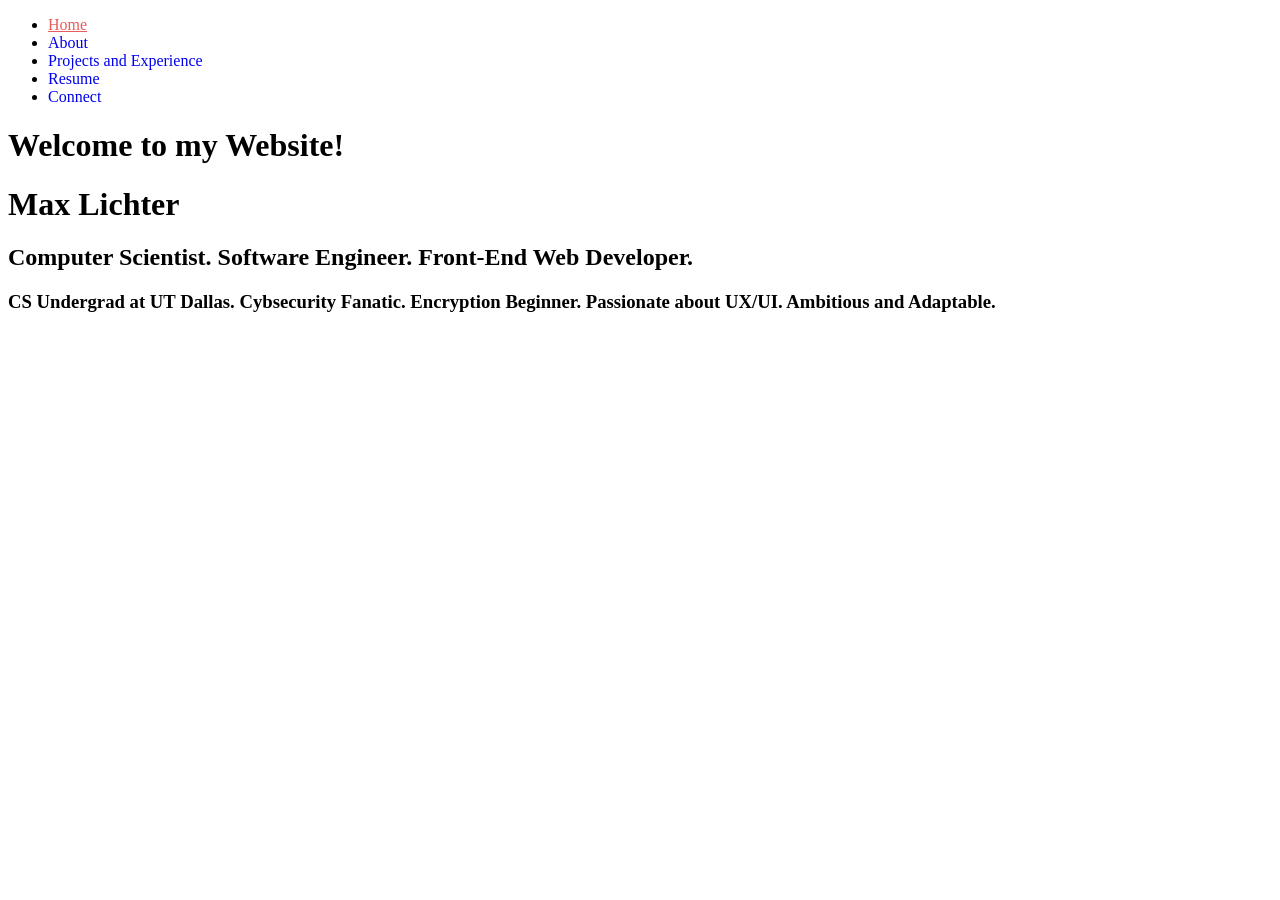
==== index.html @ a974fee6 "Add files via upload" ====
<!DOCTYPE html> 
<html lang = "en">
    <head>
        <meta charset = "UTF-8">
        <meta http-equiv="X-UA-Compatible" content="IE=edge">
        <meta name="viewport" content="width=device-width, initial-scale=1.0">
        <title>Home</title> <!--title of the page-->
        <link rel="stylesheet" href="css/main.css"> <!--the style sheet connected-->
    </head>

    <body>

            <!--This whole section navigation-->
            <header>
                <nav>
                    <ul class = "nav__links">
                        <li><a href="home.html" style = "text-decoration: underline; color: #e95c5c">Home</a></li>
                        <li><a href="about.html" style = "text-decoration: none;">About</a></li>
                        <li><a href="projects.html" style = "text-decoration: none;">Projects and Experience</a></li>
                        <li><a href="resume.html" style = "text-decoration: none;">Resume</a></li>
                        <li><a href="connect.html" style = "text-decoration: none;">Connect</a></li>
                    </ul>
                </nav>
            </header>


        <div class = "WelcomeAnimation">
            <h1 class = "Welcome"> Welcome to my Website!</h1>
        </div>

        
        <!--"Max Lichter"-->
        <div class = "slideAnimation">
            <h1 class = "logo">Max Lichter</h1> 

            <!--The "Computer Scientist..."*-->
            <h2 class = "subLogo">Computer Scientist. Software Engineer. Front-End Web Developer.</h2>

            <!--The "CS Undergrad at..."-->
            <h3 class = "subsubLogo">CS Undergrad at UT Dallas. Cybsecurity Fanatic. Encryption Beginner. 
                Passionate about UX/UI. Ambitious and Adaptable.</h3>
        </div>

    </body>
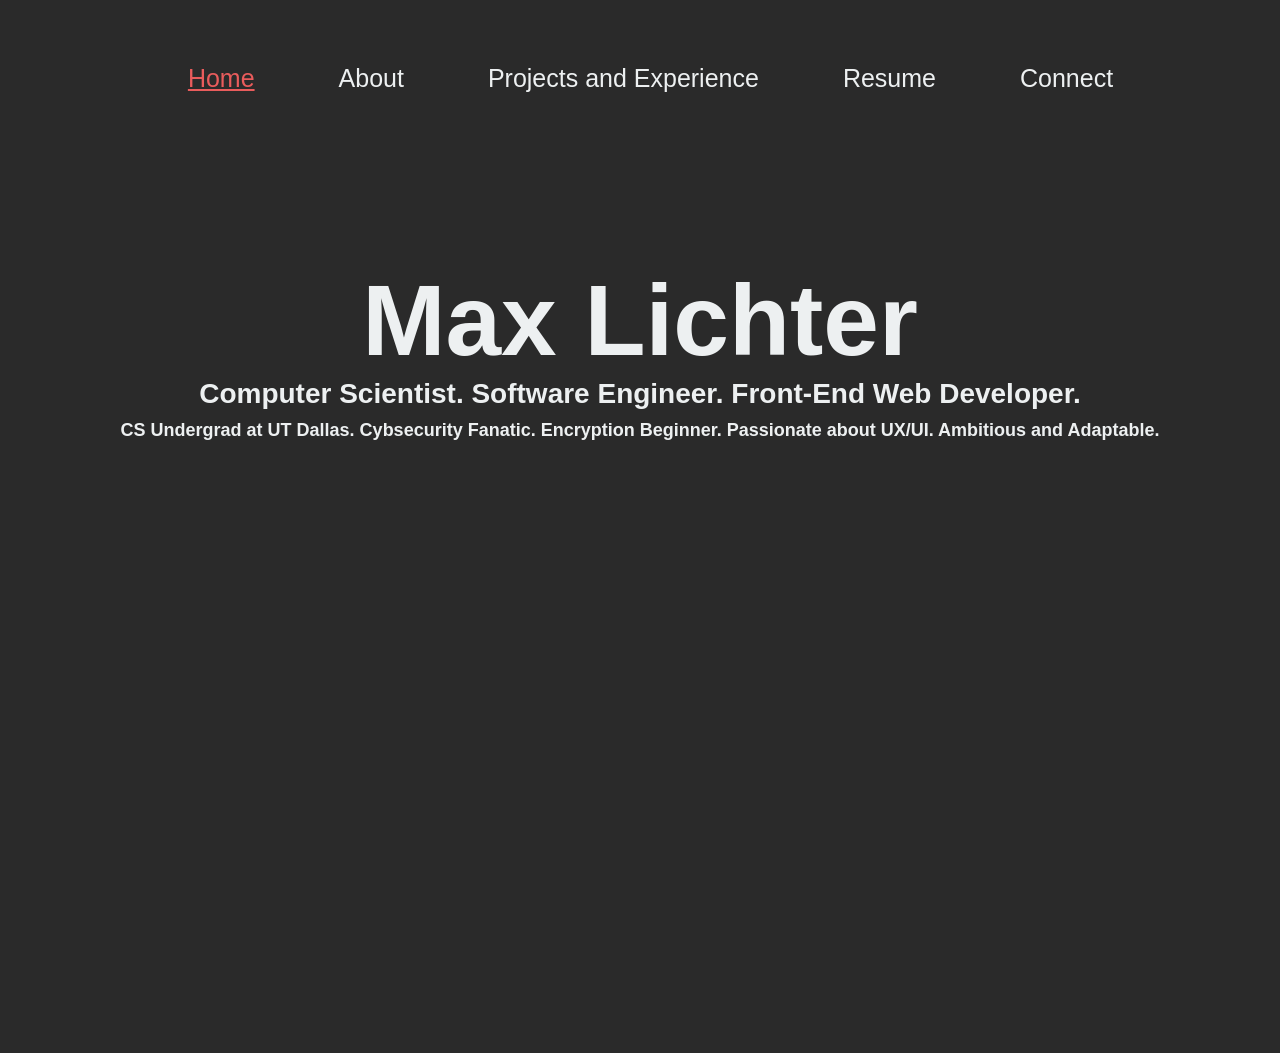
==== commit 49f03297: "Update index.html" ====
--- a/index.html
+++ b/index.html
@@ -5,7 +5,7 @@
         <meta http-equiv="X-UA-Compatible" content="IE=edge">
         <meta name="viewport" content="width=device-width, initial-scale=1.0">
         <title>Home</title> <!--title of the page-->
-        <link rel="stylesheet" href="css/main.css"> <!--the style sheet connected-->
+        <link rel="stylesheet" href="CSS/main.css"> <!--the style sheet connected-->
     </head>
 
     <body>
@@ -23,12 +23,12 @@
                 </nav>
             </header>
 
-
+        <!--Welcome to my website text-->
         <div class = "WelcomeAnimation">
             <h1 class = "Welcome"> Welcome to my Website!</h1>
         </div>
 
-        
+
         <!--"Max Lichter"-->
         <div class = "slideAnimation">
             <h1 class = "logo">Max Lichter</h1> 
--- a/CSS/main.css
+++ b/CSS/main.css
@@ -0,0 +1,166 @@
+@import url('https://fonts.googleapis.com/css2?family=M+PLUS+Code+Latin&display=swap'); /*The google font im using*/
+
+/*So the page doesn't repeat the background*/
+html {
+    min-height: 100%
+}
+
+
+
+/*This modifies every element*/
+*{
+    box-sizing: border-box;
+    margin: 0;
+    padding: 0;
+    text-align: center; 
+       
+}
+
+
+
+/*This modifies every list element with an "a" reference*/
+li, a{
+    
+    font-family: 'M PLUS Code Latin', sans-serif;
+    font-weight: 500;
+    font-size: 25px;
+    color: #edf0f1;
+    text-decoration: none;
+    text-align: center;
+}
+
+
+
+/*modifies the background color*/
+body{
+    background: #2a2a2a;
+    margin: 1.5em 5em; /*I don't know what this does*/
+}
+    
+
+
+/*The top navigation*/
+.nav__links{
+    list-style: none;
+    margin-left:21px;
+}
+.nav__links li{
+    display: inline-block;
+    padding: 40px;
+}
+.nav__links li a{
+    transition: all 0.3s ease 0s;
+}
+.nav__links li a:hover{
+    color: #b4b5b9;
+}
+
+.Welcome{
+    font-family: 'M PLUS Code Latin', sans-serif;
+    font-size: 100px;
+    font-weight: bold;
+    color: #edf0f1; 
+    transform:translateY(300%);
+}
+
+/*The "Max Lichter"*/
+.logo{
+    font-family: 'M PLUS Code Latin', sans-serif;
+    font-size: 100px;
+    font-weight: bold;
+    color: #edf0f1;
+}
+
+
+
+/*The "Computer Scientist..."*/
+.subLogo{
+    font-family: 'M PLUS Code Latin', sans-serif;
+    font-size: 28px;
+    font-weight: bold;
+    color: #edf0f1;
+    margin-bottom: 10px;
+}
+
+
+
+/*The "CS Undergrad at..."*/
+.subsubLogo{
+    font-family: 'M PLUS Code Latin', sans-serif;
+    font-size: 18px;
+    font-weight: bold;
+    color: #edf0f1;
+}
+
+
+
+/*implementing the animations*/
+.WelcomeAnimation{
+    animation: slideAnimationCode 1s ease-in;
+    animation: IntroDisappear .8s ease-out 1s forwards;
+}
+.slideAnimation{
+    margin-top: -100px;
+    animation: slideAnimationCode 1.5s ease-in;
+}
+
+
+
+/*This animation slides in my other text (other than my Welcome text*/
+@keyframes slideAnimationCode{
+    0%{
+        transform: translateY(600%);
+    }
+}
+
+
+
+/*This animation makes the "Welcome to my website" text go away*/
+@keyframes IntroDisappear{
+    100%{
+        opacity: 0;
+    }
+}
+
+
+
+/*When the screen gets to 1215 pixels, these changes occur*/
+@media only screen and (max-width: 1215px) {
+
+    /*Changing the nav to be smaller*/
+    li, a{
+        font-family: 'M PLUS Code Latin', sans-serif;
+        font-weight: 500;
+        font-size: 18px;
+        color: #edf0f1;
+        text-decoration: none;
+        text-align: center;
+        
+    }
+    .nav__links li{
+        display: inline-block;
+        padding: 30px;
+        
+    }
+
+
+
+    /*Changing all the words on the page to be smaller*/
+    .logo{
+        font-size:60px;
+    
+    }
+    .subLogo{
+        font-size:25px;
+    }
+    .subsubLogo{
+        font-size:15px;
+    }
+
+}
+
+@media only screen and (min-height: 940px) {
+    .logo{
+        margin-top:300px
+    }
+}
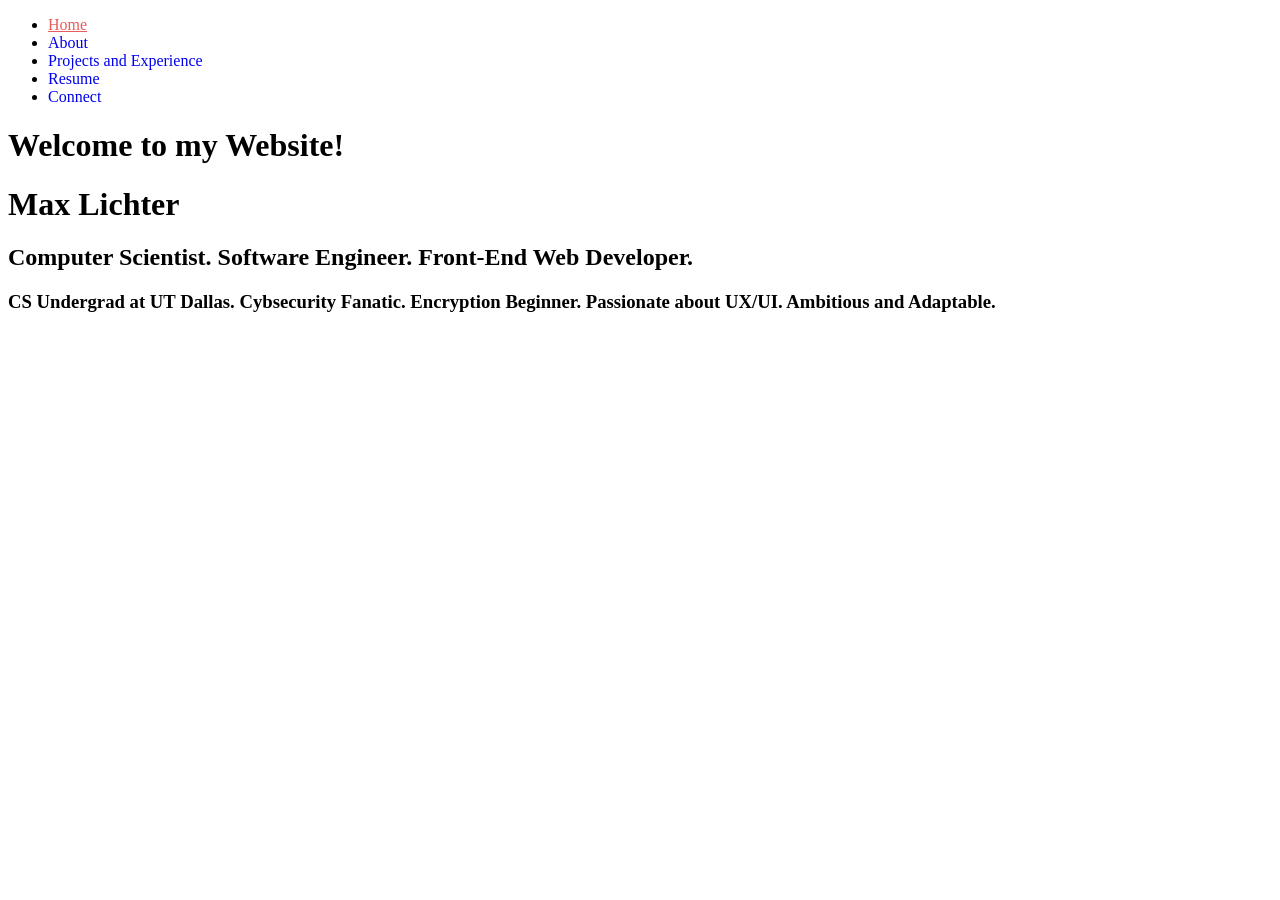
==== commit 99f5f614: "init" ====
--- a/index.html
+++ b/index.html
@@ -1,44 +1,44 @@
-<!DOCTYPE html> 
-<html lang = "en">
-    <head>
-        <meta charset = "UTF-8">
-        <meta http-equiv="X-UA-Compatible" content="IE=edge">
-        <meta name="viewport" content="width=device-width, initial-scale=1.0">
-        <title>Home</title> <!--title of the page-->
-        <link rel="stylesheet" href="CSS/main.css"> <!--the style sheet connected-->
-    </head>
-
-    <body>
-
-            <!--This whole section navigation-->
-            <header>
-                <nav>
-                    <ul class = "nav__links">
-                        <li><a href="home.html" style = "text-decoration: underline; color: #e95c5c">Home</a></li>
-                        <li><a href="about.html" style = "text-decoration: none;">About</a></li>
-                        <li><a href="projects.html" style = "text-decoration: none;">Projects and Experience</a></li>
-                        <li><a href="resume.html" style = "text-decoration: none;">Resume</a></li>
-                        <li><a href="connect.html" style = "text-decoration: none;">Connect</a></li>
-                    </ul>
-                </nav>
-            </header>
-
-        <!--Welcome to my website text-->
-        <div class = "WelcomeAnimation">
-            <h1 class = "Welcome"> Welcome to my Website!</h1>
-        </div>
-
-
-        <!--"Max Lichter"-->
-        <div class = "slideAnimation">
-            <h1 class = "logo">Max Lichter</h1> 
-
-            <!--The "Computer Scientist..."*-->
-            <h2 class = "subLogo">Computer Scientist. Software Engineer. Front-End Web Developer.</h2>
-
-            <!--The "CS Undergrad at..."-->
-            <h3 class = "subsubLogo">CS Undergrad at UT Dallas. Cybsecurity Fanatic. Encryption Beginner. 
-                Passionate about UX/UI. Ambitious and Adaptable.</h3>
-        </div>
-
-    </body>
+<!DOCTYPE html> 
+<html lang = "en">
+    <head>
+        <meta charset = "UTF-8">
+        <meta http-equiv="X-UA-Compatible" content="IE=edge">
+        <meta name="viewport" content="width=device-width, initial-scale=1.0">
+        <title>Home</title> <!--title of the page-->
+        <link rel="stylesheet" href="css/main.css"> <!--the style sheet connected-->
+    </head>
+
+    <body>
+
+            <!--This whole section navigation-->
+            <header>
+                <nav>
+                    <ul class = "nav__links">
+                        <li><a href="home.html" style = "text-decoration: underline; color: #e95c5c">Home</a></li>
+                        <li><a href="about.html" style = "text-decoration: none;">About</a></li>
+                        <li><a href="projects.html" style = "text-decoration: none;">Projects and Experience</a></li>
+                        <li><a href="resume.html" style = "text-decoration: none;">Resume</a></li>
+                        <li><a href="connect.html" style = "text-decoration: none;">Connect</a></li>
+                    </ul>
+                </nav>
+            </header>
+
+        <!--Welcome to my website text-->
+        <div class = "WelcomeAnimation">
+            <h1 class = "Welcome"> Welcome to my Website!</h1>
+        </div>
+
+
+        <!--"Max Lichter"-->
+        <div class = "slideAnimation">
+            <h1 class = "logo">Max Lichter</h1> 
+
+            <!--The "Computer Scientist..."*-->
+            <h2 class = "subLogo">Computer Scientist. Software Engineer. Front-End Web Developer.</h2>
+
+            <!--The "CS Undergrad at..."-->
+            <h3 class = "subsubLogo">CS Undergrad at UT Dallas. Cybsecurity Fanatic. Encryption Beginner. 
+                Passionate about UX/UI. Ambitious and Adaptable.</h3>
+        </div>
+
+    </body>
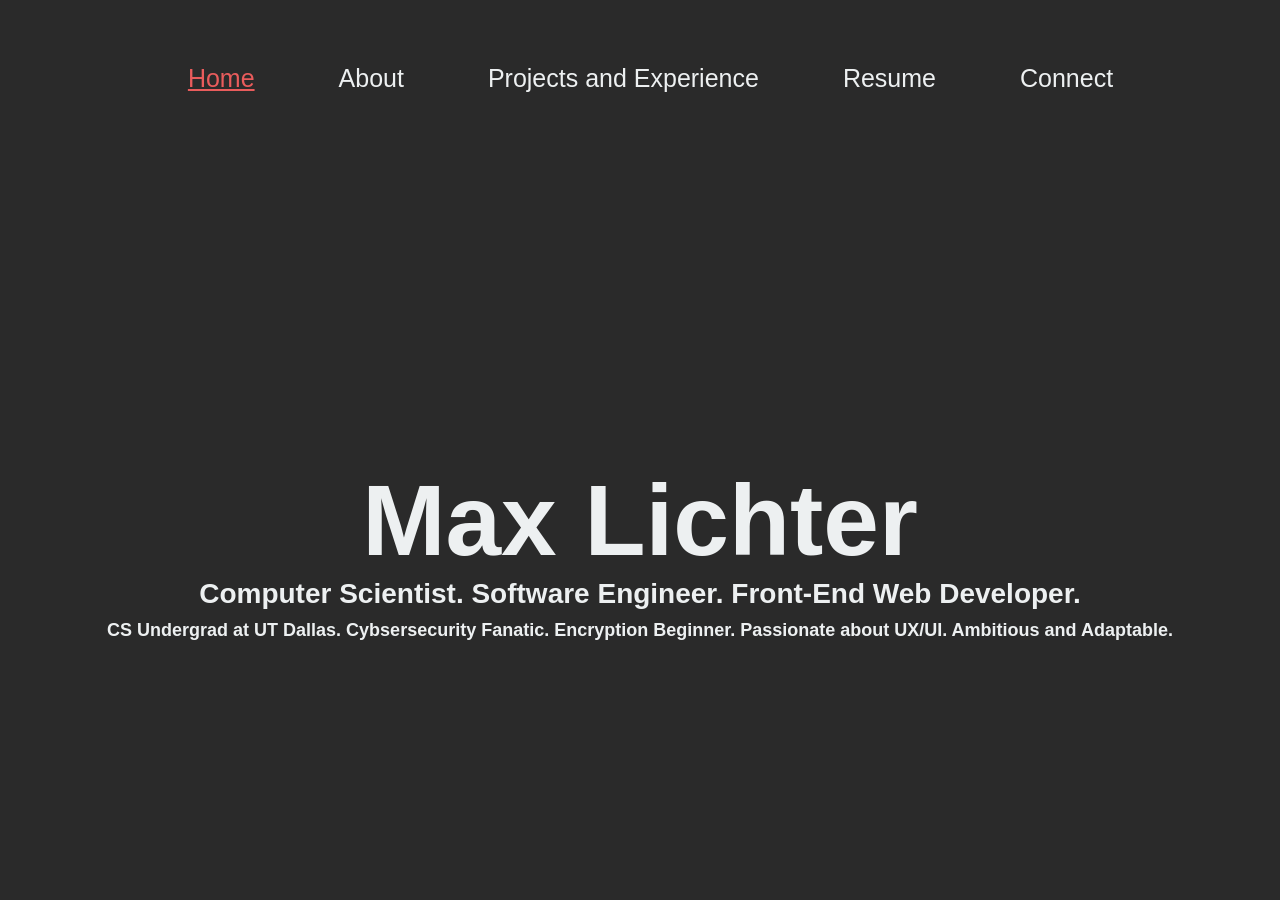
==== commit a8ac4d2d: "typo in index" ====
--- a/index.html
+++ b/index.html
@@ -1,44 +1,44 @@
-<!DOCTYPE html> 
-<html lang = "en">
-    <head>
-        <meta charset = "UTF-8">
-        <meta http-equiv="X-UA-Compatible" content="IE=edge">
-        <meta name="viewport" content="width=device-width, initial-scale=1.0">
-        <title>Home</title> <!--title of the page-->
-        <link rel="stylesheet" href="css/main.css"> <!--the style sheet connected-->
-    </head>
-
-    <body>
-
-            <!--This whole section navigation-->
-            <header>
-                <nav>
-                    <ul class = "nav__links">
-                        <li><a href="home.html" style = "text-decoration: underline; color: #e95c5c">Home</a></li>
-                        <li><a href="about.html" style = "text-decoration: none;">About</a></li>
-                        <li><a href="projects.html" style = "text-decoration: none;">Projects and Experience</a></li>
-                        <li><a href="resume.html" style = "text-decoration: none;">Resume</a></li>
-                        <li><a href="connect.html" style = "text-decoration: none;">Connect</a></li>
-                    </ul>
-                </nav>
-            </header>
-
-        <!--Welcome to my website text-->
-        <div class = "WelcomeAnimation">
-            <h1 class = "Welcome"> Welcome to my Website!</h1>
-        </div>
-
-
-        <!--"Max Lichter"-->
-        <div class = "slideAnimation">
-            <h1 class = "logo">Max Lichter</h1> 
-
-            <!--The "Computer Scientist..."*-->
-            <h2 class = "subLogo">Computer Scientist. Software Engineer. Front-End Web Developer.</h2>
-
-            <!--The "CS Undergrad at..."-->
-            <h3 class = "subsubLogo">CS Undergrad at UT Dallas. Cybsecurity Fanatic. Encryption Beginner. 
-                Passionate about UX/UI. Ambitious and Adaptable.</h3>
-        </div>
-
-    </body>
+<!DOCTYPE html> 
+<html lang = "en">
+    <head>
+        <meta charset = "UTF-8">
+        <meta http-equiv="X-UA-Compatible" content="IE=edge">
+        <meta name="viewport" content="width=device-width, initial-scale=1.0">
+        <title>Home</title> <!--title of the page-->
+        <link rel="stylesheet" href="CSS/main.css"> <!--the style sheet connected-->
+    </head>
+
+    <body>
+
+            <!--This whole section navigation-->
+            <header>
+                <nav>
+                    <ul class = "nav__links">
+                        <li><a href="home.html" style = "text-decoration: underline; color: #e95c5c">Home</a></li>
+                        <li><a href="about.html" style = "text-decoration: none;">About</a></li>
+                        <li><a href="projects.html" style = "text-decoration: none;">Projects and Experience</a></li>
+                        <li><a href="resume.html" style = "text-decoration: none;">Resume</a></li>
+                        <li><a href="connect.html" style = "text-decoration: none;">Connect</a></li>
+                    </ul>
+                </nav>
+            </header>
+
+        <!--Welcome to my website text-->
+        <div class = "WelcomeAnimation">
+            <h1 class = "Welcome"> Welcome to my Website!</h1>
+        </div>
+
+
+        <!--"Max Lichter"-->
+        <div class = "slideAnimation">
+            <h1 class = "logo">Max Lichter</h1> 
+
+            <!--The "Computer Scientist..."*-->
+            <h2 class = "subLogo">Computer Scientist. Software Engineer. Front-End Web Developer.</h2>
+
+            <!--The "CS Undergrad at..."-->
+            <h3 class = "subsubLogo">CS Undergrad at UT Dallas. Cybsersecurity Fanatic. Encryption Beginner. 
+                Passionate about UX/UI. Ambitious and Adaptable.</h3>
+        </div>
+
+    </body>
--- a/CSS/main.css
+++ b/CSS/main.css
@@ -0,0 +1,179 @@
+@import url('https://fonts.googleapis.com/css2?family=M+PLUS+Code+Latin&display=swap'); /*The google font im using*/
+
+/*So the page doesn't repeat the background*/
+html {
+    min-height: 100%
+}
+
+
+
+/*This modifies every element*/
+*{
+    box-sizing: border-box;
+    margin: 0;
+    padding: 0;
+    text-align: center; 
+       
+}
+
+
+
+/*This modifies every list element with an "a" reference*/
+li, a{
+    
+    font-family: 'M PLUS Code Latin', sans-serif;
+    font-weight: 500;
+    font-size: 25px;
+    color: #edf0f1;
+    text-decoration: none;
+    text-align: center;
+}
+
+
+
+/*modifies the background color*/
+body{
+    background: #2a2a2a;
+    margin: 1.5em 5em; /*I don't know what this does*/
+}
+    
+
+
+/*The top navigation*/
+.nav__links{
+    list-style: none;
+    margin-left:21px;
+}
+.nav__links li{
+    display: inline-block;
+    padding: 40px;
+}
+.nav__links li a{
+    transition: all 0.3s ease 0s;
+}
+.nav__links li a:hover{
+    color: #b4b5b9;
+}
+
+.Welcome{
+    font-family: 'M PLUS Code Latin', sans-serif;
+    font-size: 100px;
+    font-weight: bold;
+    color: #edf0f1; 
+    transform:translateY(200%);
+}
+
+/*The "Max Lichter"*/
+.logo{
+    margin-top:100px;
+    font-family: 'M PLUS Code Latin', sans-serif;
+    font-size: 100px;
+    font-weight: bold;
+    color: #edf0f1;
+}
+
+
+
+/*The "Computer Scientist..."*/
+.subLogo{
+    font-family: 'M PLUS Code Latin', sans-serif;
+    font-size: 28px;
+    font-weight: bold;
+    color: #edf0f1;
+    margin-bottom: 10px;
+}
+
+
+
+/*The "CS Undergrad at..."*/
+.subsubLogo{
+    font-family: 'M PLUS Code Latin', sans-serif;
+    font-size: 18px;
+    font-weight: bold;
+    color: #edf0f1;
+}
+
+
+
+/*implementing the animations*/
+.WelcomeAnimation{
+    animation: slideAnimationCode 1s ease-in;
+    animation: IntroDisappear .8s ease-out 1s forwards;
+}
+.slideAnimation{
+    margin-top: -100px;
+    animation: slideAnimationCode 1.5s ease-in;
+}
+
+
+
+/*This animation slides in my other text (other than my Welcome text*/
+@keyframes slideAnimationCode{
+    0%{
+        transform: translateY(600%);
+    }
+}
+
+
+
+/*This animation makes the "Welcome to my website" text go away*/
+@keyframes IntroDisappear{
+    100%{
+        opacity: 0;
+    }
+}
+
+
+
+/*When the screen gets to 1255 pixels, these changes occur*/
+
+@media only screen and (min-width: 1259px) {
+    .logo{
+        margin-top: 200px;
+    }
+}
+
+/*When the screen gets to 1215 pixels, these changes occur*/
+@media only screen and (max-width: 1215px) {
+
+    /*Changing the nav to be smaller*/
+    li, a{
+        font-family: 'M PLUS Code Latin', sans-serif;
+        font-weight: 500;
+        font-size: 18px;
+        color: #edf0f1;
+        text-decoration: none;
+        text-align: center;
+        margin-bottom:150px;
+        
+    }
+    .nav__links li{
+        display: inline-block;
+        padding: 30px;
+        
+    }
+    
+
+
+    /*Changing all the words on the page to be smaller*/
+    .Welcome{
+        font-size:60px
+    }
+    .logo{
+        font-size:60px;
+    
+    }
+    .subLogo{
+        font-size:25px;
+    }
+    .subsubLogo{
+        font-size:15px;
+    }
+
+}
+
+@media only screen and (min-height: 940px) {
+    .logo{
+        margin-top:300px
+    }
+}
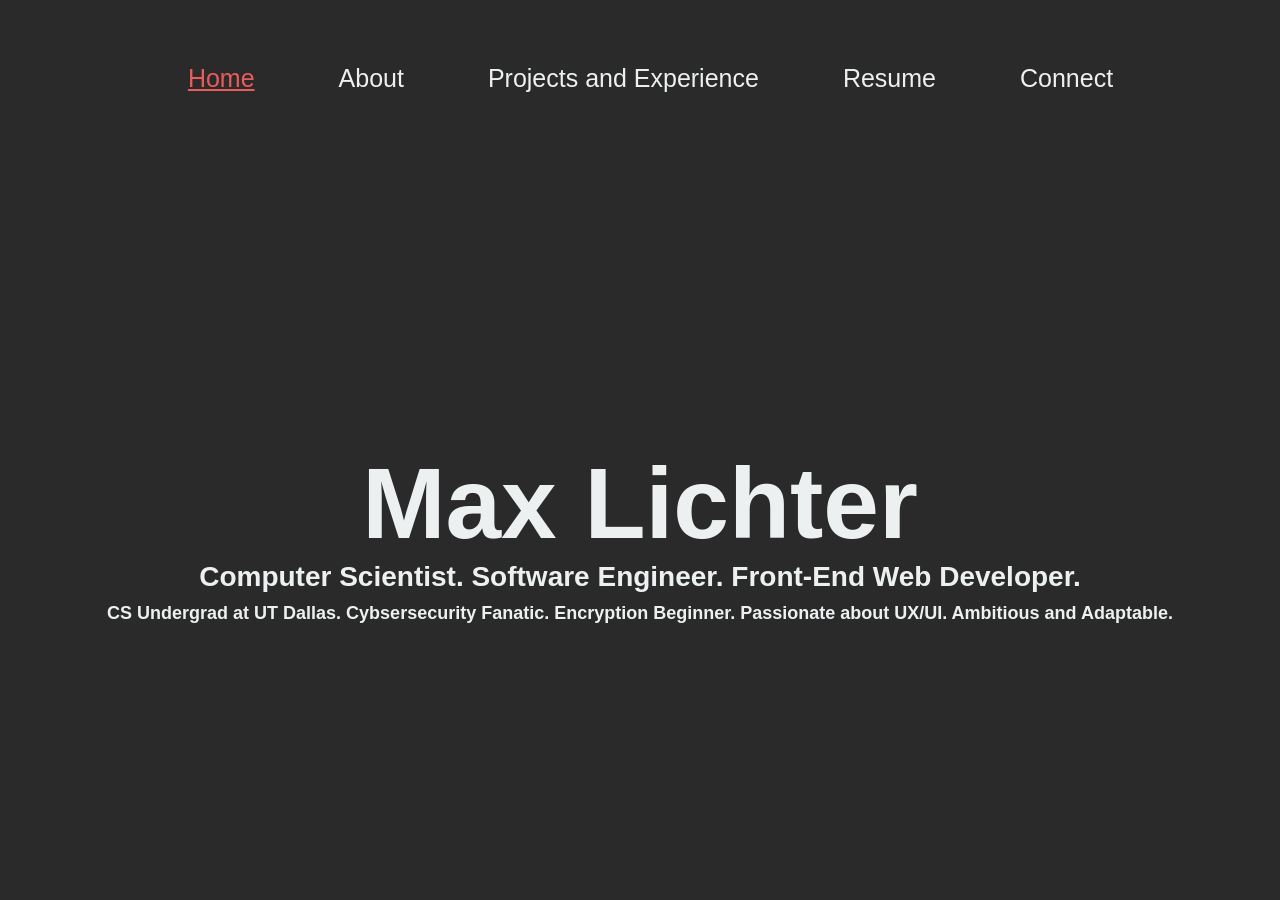
==== commit 71096066: "Changed the animation for home page... made the text and nav bar fade in after loading & kept the pa" ====
--- a/index.html
+++ b/index.html
@@ -12,15 +12,17 @@
 
             <!--This whole section navigation-->
             <header>
-                <nav>
-                    <ul class = "nav__links">
-                        <li><a href="home.html" style = "text-decoration: underline; color: #e95c5c">Home</a></li>
-                        <li><a href="about.html" style = "text-decoration: none;">About</a></li>
-                        <li><a href="projects.html" style = "text-decoration: none;">Projects and Experience</a></li>
-                        <li><a href="resume.html" style = "text-decoration: none;">Resume</a></li>
-                        <li><a href="connect.html" style = "text-decoration: none;">Connect</a></li>
-                    </ul>
-                </nav>
+                <div class = "FadeInNavBar">
+                    <nav>
+                        <ul class = "nav__links">
+                            <li><a href="home.html" style = "text-decoration: underline; color: #e95c5c">Home</a></li>
+                            <li><a href="about.html" style = "text-decoration: none;">About</a></li>
+                            <li><a href="projects.html" style = "text-decoration: none;">Projects and Experience</a></li>
+                            <li><a href="resume.html" style = "text-decoration: none;">Resume</a></li>
+                            <li><a href="connect.html" style = "text-decoration: none;">Connect</a></li>
+                        </ul>
+                    </nav>
+                </div>
             </header>
 
         <!--Welcome to my website text-->
@@ -30,15 +32,19 @@
 
 
         <!--"Max Lichter"-->
-        <div class = "slideAnimation">
-            <h1 class = "logo">Max Lichter</h1> 
+        <div class = "TextSection">
+            <div class = "FadeInHeader">
+                <h1 class = "logo">Max Lichter</h1> 
+            </div>
 
-            <!--The "Computer Scientist..."*-->
-            <h2 class = "subLogo">Computer Scientist. Software Engineer. Front-End Web Developer.</h2>
+            <div class = FadeInSubHeader>
+                <!--The "Computer Scientist..."*-->
+                <h2 class = "subLogo">Computer Scientist. Software Engineer. Front-End Web Developer.</h2>
 
-            <!--The "CS Undergrad at..."-->
-            <h3 class = "subsubLogo">CS Undergrad at UT Dallas. Cybsersecurity Fanatic. Encryption Beginner. 
-                Passionate about UX/UI. Ambitious and Adaptable.</h3>
+                <!--The "CS Undergrad at..."-->
+                <h3 class = "subsubLogo">CS Undergrad at UT Dallas. Cybsersecurity Fanatic. Encryption Beginner. 
+                    Passionate about UX/UI. Ambitious and Adaptable.</h3>
+            </div>
         </div>
 
     </body>
--- a/CSS/main.css
+++ b/CSS/main.css
@@ -27,6 +27,7 @@
     color: #edf0f1;
     text-decoration: none;
     text-align: center;
+    margin-bottom: -100px;
 }
 
 
@@ -65,7 +66,6 @@
 
 /*The "Max Lichter"*/
 .logo{
-    margin-top:100px;
     font-family: 'M PLUS Code Latin', sans-serif;
     font-size: 100px;
     font-weight: bold;
@@ -97,26 +97,26 @@
 
 /*implementing the animations*/
 .WelcomeAnimation{
-    animation: slideAnimationCode 1s ease-in;
     animation: IntroDisappear .8s ease-out 1s forwards;
 }
-.slideAnimation{
-    margin-top: -100px;
-    animation: slideAnimationCode 1.5s ease-in;
+
+.FadeInNavBar{
+    opacity: 0;
+    animation: IntroAppear 2.0s ease-out 2s forwards;
+}
+
+.FadeInHeader{
+    opacity: 0;
+    animation: IntroAppear 2.0s ease-out 2s forwards;
+}
+
+.FadeInSubHeader{
+    opacity: 0;
+    animation: IntroAppear 2.0s ease-out 4s forwards;
 }
 
 
 
-/*This animation slides in my other text (other than my Welcome text*/
-@keyframes slideAnimationCode{
-    0%{
-        transform: translateY(600%);
-    }
-}
-
-
-
-/*This animation makes the "Welcome to my website" text go away*/
 @keyframes IntroDisappear{
     100%{
         opacity: 0;
@@ -124,17 +124,23 @@
 }
 
 
+@keyframes IntroAppear{
+    100%{
+        opacity: 1;
+    }
+}
 
-/*When the screen gets to 1255 pixels, these changes occur*/
 
-@media only screen and (min-width: 1259px) {
-    .logo{
-        margin-top: 200px;
+
+
+@media only screen and (min-width: 1260px) {
+    .TextSection{
+        transform:translateY(70%)
     }
 }
 
 /*When the screen gets to 1215 pixels, these changes occur*/
-@media only screen and (max-width: 1215px) {
+@media only screen and (max-width: 1260px) {
 
     /*Changing the nav to be smaller*/
     li, a{
@@ -156,10 +162,14 @@
 
 
     /*Changing all the words on the page to be smaller*/
+    .TextSection{
+        transform:translateY(-70%);
+    }
     .Welcome{
         font-size:60px
     }
     .logo{
+        margin-top: 100px;
         font-size:60px;
     
     }
@@ -174,6 +184,6 @@
 
 @media only screen and (min-height: 940px) {
     .logo{
-        margin-top:300px
+        margin-top:100px
     }
 }
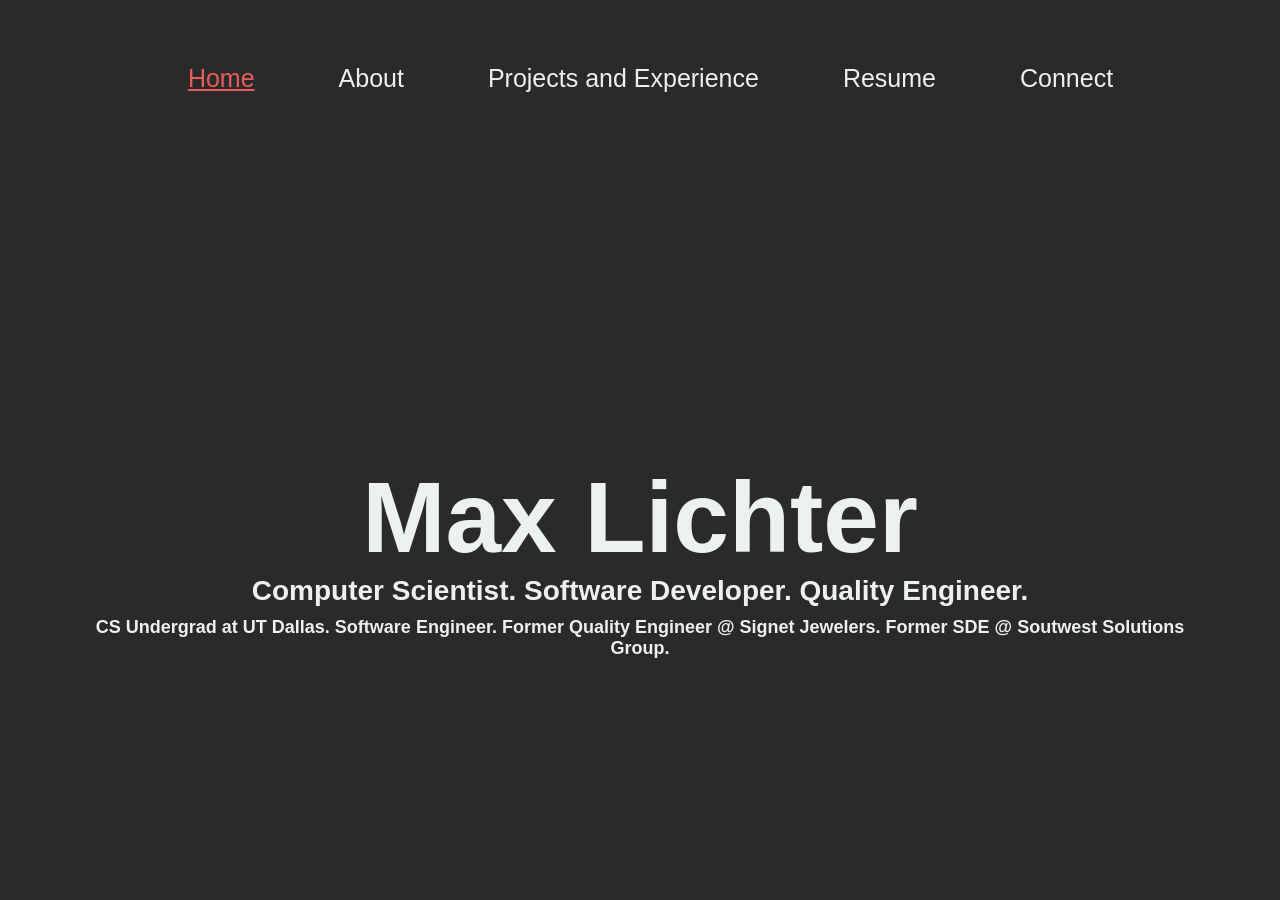
==== commit ec32e514: "added resume" ====
--- a/index.html
+++ b/index.html
@@ -12,17 +12,29 @@
 
             <!--This whole section navigation-->
             <header>
-                <div class = "FadeInNavBar">
                     <nav>
                         <ul class = "nav__links">
-                            <li><a href="home.html" style = "text-decoration: underline; color: #e95c5c">Home</a></li>
-                            <li><a href="about.html" style = "text-decoration: none;">About</a></li>
-                            <li><a href="projects.html" style = "text-decoration: none;">Projects and Experience</a></li>
-                            <li><a href="resume.html" style = "text-decoration: none;">Resume</a></li>
-                            <li><a href="connect.html" style = "text-decoration: none;">Connect</a></li>
+                            <span class = "IronManHome">
+                                <li><a href="home.html"  style = "text-decoration: underline; color: #e95c5c">Home</a></li>
+                            </span>
+
+                            <span class = "IronManAbout">
+                                <li><a href="about.html" class = "IronManAbout"style = "text-decoration: none;">About</a></li>
+                            </span>
+                            
+                            <span class = "IronManProjects">
+                                <li><a href="projects.html" class = "IronManProjects" style = "text-decoration: none;">Projects and Experience</a></li>
+                            </span>
+                            
+                            <span class = "IronManResume">
+                                <li><a href="resume.html" class = "IronManResume" style = "text-decoration: none;">Resume</a></li>
+                            </span>
+                            
+                            <span class = "IronManConnect">
+                                <li><a href="connect.html" class = "IronManConnect" style = "text-decoration: none;">Connect</a></li>
+                            </span>
                         </ul>
                     </nav>
-                </div>
             </header>
 
         <!--Welcome to my website text-->
@@ -39,11 +51,11 @@
 
             <div class = FadeInSubHeader>
                 <!--The "Computer Scientist..."*-->
-                <h2 class = "subLogo">Computer Scientist. Software Engineer. Front-End Web Developer.</h2>
+                <h2 class = "subLogo">Computer Scientist. Software Developer. Quality Engineer.</h2>
 
                 <!--The "CS Undergrad at..."-->
-                <h3 class = "subsubLogo">CS Undergrad at UT Dallas. Cybsersecurity Fanatic. Encryption Beginner. 
-                    Passionate about UX/UI. Ambitious and Adaptable.</h3>
+                <h3 class = "subsubLogo">CS Undergrad at UT Dallas. Software Engineer. 
+                    Former Quality Engineer @ Signet Jewelers. Former SDE @ Soutwest Solutions Group.</h3>
             </div>
         </div>
 
--- a/CSS/main.css
+++ b/CSS/main.css
@@ -100,16 +100,37 @@
     animation: IntroDisappear .8s ease-out 1s forwards;
 }
 
-.FadeInNavBar{
-    opacity: 0;
-    animation: IntroAppear 2.0s ease-out 2s forwards;
-}
-
+
+
+/*Navbar delay animations*/
+.IronManHome{
+    opacity:0;
+    animation: IntroAppear 2.0s ease-out 3s forwards;
+}
+.IronManAbout{
+    opacity:0;
+    animation: IntroAppear 2.0s ease-out 3.3s forwards;
+}
+.IronManProjects{
+    opacity:0;
+    animation: IntroAppear 2.0s ease-out 3.6s forwards;
+}
+.IronManResume{
+    opacity:0;
+    animation: IntroAppear 2.0s ease-out 3.9s forwards;
+}
+.IronManConnect{
+    opacity:0;
+    animation: IntroAppear 2.0s ease-out 4.2s forwards;
+}
+
+
+
+/*Fade in headers*/
 .FadeInHeader{
     opacity: 0;
     animation: IntroAppear 2.0s ease-out 2s forwards;
 }
-
 .FadeInSubHeader{
     opacity: 0;
     animation: IntroAppear 2.0s ease-out 4s forwards;
@@ -117,19 +138,17 @@
 
 
 
+/*These animations appear and disappear the text*/
 @keyframes IntroDisappear{
     100%{
         opacity: 0;
     }
 }
-
-
 @keyframes IntroAppear{
     100%{
         opacity: 1;
     }
 }
-
 
 
 
